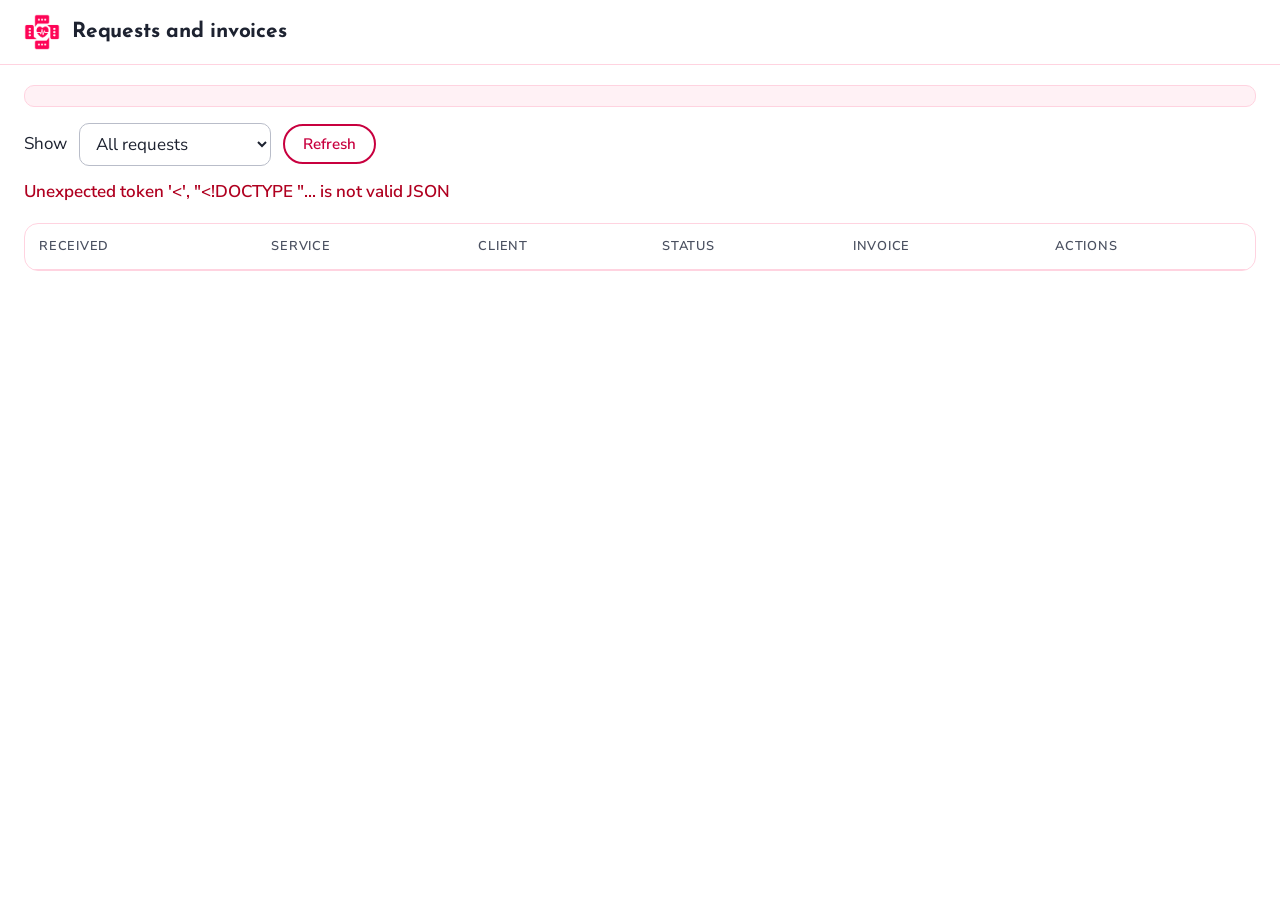
==== admin/index.html @ 35c7f987 "Add the billing backend (switched off): requests, invoices, Paystack, admin - Cloudflare Pages Funct" ====
<!doctype html>
<html lang="en">
<head>
  <meta charset="utf-8">
  <meta name="viewport" content="width=device-width, initial-scale=1">
  <meta name="robots" content="noindex, nofollow">
  <title>Requests and invoices | MEDs staff</title>
  <link rel="icon" type="image/png" href="../assets/logo-icon.png">
  <link rel="stylesheet" href="../styles.css?v=5">
  <link rel="stylesheet" href="admin.css?v=5">
  <script>
    try { var t = localStorage.getItem('theme'); if (t === 'light' || t === 'dark') document.documentElement.setAttribute('data-theme', t); } catch (e) {}
  </script>
</head>
<body class="admin-body">
  <header class="adm-bar">
    <div class="adm-title"><img src="../assets/logo-icon.png" alt="" width="36" height="36"><h1>Requests and invoices</h1></div>
    <p class="adm-who" id="who"></p>
  </header>
  <main id="main" class="adm-main">
    <p class="adm-flags" id="flags" role="status"></p>
    <div class="adm-tools">
      <label for="filter">Show</label>
      <select id="filter">
        <option value="">All requests</option>
        <option value="open">Needs action</option>
        <option value="received">Received</option>
        <option value="awaiting_quote">Awaiting quote</option>
        <option value="invoiced">Invoiced</option>
        <option value="paid">Paid</option>
        <option value="scheduled">Scheduled</option>
        <option value="closed">Closed</option>
      </select>
      <button class="btn btn-ghost btn-small" type="button" id="refresh">Refresh</button>
    </div>
    <p class="adm-msg" id="msg" role="status"></p>
    <div class="adm-wrap">
      <table class="adm-table">
        <caption class="sr">Care requests, newest first</caption>
        <thead><tr><th scope="col">Received</th><th scope="col">Service</th><th scope="col">Client</th><th scope="col">Status</th><th scope="col">Invoice</th><th scope="col">Actions</th></tr></thead>
        <tbody id="rows"></tbody>
      </table>
    </div>
  </main>

  <dialog id="dlg" aria-labelledby="dlg-title">
    <form method="dialog" id="inv-form">
      <h2 id="dlg-title">Create invoice</h2>
      <p id="dlg-for" class="adm-small"></p>
      <div id="dlg-lines"></div>
      <button type="button" class="btn btn-ghost btn-small" id="add-line">Add a line</button>
      <label for="dlg-note">Note on the invoice (optional)</label>
      <input id="dlg-note" type="text" maxlength="500">
      <p class="adm-total">Total <strong id="dlg-total">GH₵0.00</strong></p>
      <p class="inv-error" id="dlg-err" role="alert" hidden></p>
      <div class="adm-dlg-actions">
        <button type="button" class="btn btn-ghost" id="dlg-cancel">Cancel</button>
        <button type="submit" class="btn" id="dlg-ok">Issue invoice</button>
      </div>
    </form>
  </dialog>
  <script src="admin.js?v=5"></script>
</body>
</html>
---- styles.css ----
/* Fonts are self-hosted (Josefin Sans and Nunito Sans, both SIL Open Font License) */
@font-face { font-family: 'Josefin Sans'; font-style: normal; font-weight: 400 700; font-display: swap; src: url('assets/fonts/josefin-sans-latin-ext.woff2') format('woff2'); unicode-range: U+0100-02BA, U+02BD-02C5, U+02C7-02CC, U+02CE-02D7, U+02DD-02FF, U+0304, U+0308, U+0329, U+1D00-1DBF, U+1E00-1E9F, U+1EF2-1EFF, U+2020, U+20A0-20AB, U+20AD-20C4, U+2113, U+2C60-2C7F, U+A720-A7FF; }
@font-face { font-family: 'Josefin Sans'; font-style: normal; font-weight: 400 700; font-display: swap; src: url('assets/fonts/josefin-sans-latin.woff2') format('woff2'); unicode-range: U+0000-00FF, U+0131, U+0152-0153, U+02BB-02BC, U+02C6, U+02DA, U+02DC, U+0304, U+0308, U+0329, U+2000-206F, U+20AC, U+2122, U+2191, U+2193, U+2212, U+2215, U+FEFF, U+FFFD; }
@font-face { font-family: 'Nunito Sans'; font-style: normal; font-weight: 400 600; font-display: swap; src: url('assets/fonts/nunito-sans-latin-ext.woff2') format('woff2'); unicode-range: U+0100-02BA, U+02BD-02C5, U+02C7-02CC, U+02CE-02D7, U+02DD-02FF, U+0304, U+0308, U+0329, U+1D00-1DBF, U+1E00-1E9F, U+1EF2-1EFF, U+2020, U+20A0-20AB, U+20AD-20C4, U+2113, U+2C60-2C7F, U+A720-A7FF; }
@font-face { font-family: 'Nunito Sans'; font-style: normal; font-weight: 400 600; font-display: swap; src: url('assets/fonts/nunito-sans-latin.woff2') format('woff2'); unicode-range: U+0000-00FF, U+0131, U+0152-0153, U+02BB-02BC, U+02C6, U+02DA, U+02DC, U+0304, U+0308, U+0329, U+2000-206F, U+20AC, U+2122, U+2191, U+2193, U+2212, U+2215, U+FEFF, U+FFFD; }

:root {
  color-scheme: light;
  --pink: #fe0054;          /* brand pink, taken from the logo */
  --btn: #c8003f;           /* button fill, white text passes AA */
  --btn-hover: #a60034;
  --accent: #c8003f;        /* pink used for text and icons */
  --pink-tint: #fff1f5;
  --pink-line: #ffd3e0;
  --ink: #1d2230;
  --ink-soft: #4a5060;
  --bg: #ffffff;
  --surface: #ffffff;
  --field-bg: #ffffff;
  --field-border: #b9bdc9;
  --header-bg: rgba(255,255,255,.97);
  --contact-bg: #1d2230;
  --ok: #0b6b3a;
  --err: #b00020;
  --footer-bg: #12151f;
  --radius: 14px;
  --font-head: "Josefin Sans", "Century Gothic", system-ui, sans-serif;
  --font-body: "Nunito Sans", system-ui, -apple-system, "Segoe UI", sans-serif;
}

/* Night mode: follows the device unless the visitor picks a theme with the toggle */
@media (prefers-color-scheme: dark) {
  :root:not([data-theme="light"]) {
    color-scheme: dark;
    --accent: #ff7da6;
    --pink-tint: #1c1520;
    --pink-line: #3d2b37;
    --ink: #eef0f5;
    --ink-soft: #b4bacb;
    --bg: #0f1117;
    --surface: #1a1d27;
    --field-bg: #11131a;
    --field-border: #565c70;
    --header-bg: rgba(15,17,23,.96);
    --contact-bg: #0a0c12;
    --ok: #6fdc9f;
    --err: #ff8a9b;
    --footer-bg: #05060a;
  }
  :root:not([data-theme="light"]) .ic-sun { display: block; }
  :root:not([data-theme="light"]) .ic-moon { display: none; }
}
:root[data-theme="dark"] {
  color-scheme: dark;
  --accent: #ff7da6;
  --pink-tint: #1c1520;
  --pink-line: #3d2b37;
  --ink: #eef0f5;
  --ink-soft: #b4bacb;
  --bg: #0f1117;
  --surface: #1a1d27;
  --field-bg: #11131a;
  --field-border: #565c70;
  --header-bg: rgba(15,17,23,.96);
  --contact-bg: #0a0c12;
  --ok: #6fdc9f;
  --err: #ff8a9b;
  --footer-bg: #05060a;
}
:root[data-theme="dark"] .ic-sun { display: block; }
:root[data-theme="dark"] .ic-moon { display: none; }

*, *::before, *::after { box-sizing: border-box; }
html { scroll-behavior: smooth; scroll-padding-top: 84px; }
body {
  margin: 0;
  font-family: var(--font-body);
  font-size: 1.0625rem;
  line-height: 1.65;
  color: var(--ink);
  background: var(--bg);
  -webkit-font-smoothing: antialiased;
}
img { max-width: 100%; height: auto; display: block; }
a { color: var(--accent); }
h1, h2, h3 { font-family: var(--font-head); line-height: 1.15; margin: 0; letter-spacing: -0.01em; }
h1 { font-size: clamp(2.4rem, 6vw, 4rem); font-weight: 700; }
h2 { font-size: clamp(1.8rem, 3.6vw, 2.6rem); font-weight: 700; }
h3 { font-size: 1.25rem; font-weight: 600; }
p { margin: 0 0 1em; }

.wrap { width: min(1120px, 100% - 32px); margin-inline: auto; }
.sr { position: absolute; width: 1px; height: 1px; overflow: hidden; clip: rect(0 0 0 0); white-space: nowrap; }
.skip { position: absolute; left: -999px; top: 8px; background: var(--ink); color: var(--bg); padding: 8px 14px; border-radius: 8px; z-index: 100; }
.skip:focus { left: 8px; }

:focus-visible { outline: 3px solid var(--ink); outline-offset: 3px; border-radius: 4px; }

/* Header */
.site-header { position: sticky; top: 0; z-index: 50; background: var(--header-bg); border-bottom: 1px solid var(--pink-line); }
.bar { display: flex; align-items: center; justify-content: space-between; gap: 16px; min-height: 68px; }
.brand { display: flex; align-items: center; gap: 12px; text-decoration: none; color: var(--ink); min-width: 0; }
.brand img { flex: none; }
.brand-text { display: flex; flex-direction: column; line-height: 1.1; min-width: 0; }
.brand-name { font-family: var(--font-head); font-weight: 700; font-size: 1.05rem; color: var(--accent); letter-spacing: .01em; }
.brand-tag { font-family: var(--font-head); font-size: .78rem; color: var(--ink-soft); }

.nav { display: flex; align-items: center; gap: 26px; }
.nav a:not(.btn) { color: var(--ink); text-decoration: none; font-weight: 600; font-size: .98rem; padding: 6px 0; border-bottom: 2px solid transparent; }
.nav a:not(.btn):hover { border-color: var(--pink); }
.nav-toggle { display: none; background: none; border: 1px solid var(--pink-line); border-radius: 10px; width: 44px; height: 44px; align-items: center; justify-content: center; color: var(--ink); cursor: pointer; }

/* Buttons */
.btn { display: inline-flex; align-items: center; justify-content: center; min-height: 48px; padding: 0 26px; border-radius: 999px; background: var(--btn); color: #fff; font: 600 1rem var(--font-body); text-decoration: none; border: 2px solid var(--btn); cursor: pointer; transition: background-color .15s, color .15s; }
.btn:hover { background: var(--btn-hover); border-color: var(--btn-hover); }
.btn-small { min-height: 40px; padding: 0 18px; font-size: .95rem; }
.btn-ghost { background: transparent; color: var(--accent); border-color: var(--accent); }
.btn-ghost:hover { background: var(--pink-tint); color: var(--accent); }

/* Hero */
.hero { background: var(--pink-tint); border-bottom: 1px solid var(--pink-line); }
.hero-grid { display: grid; grid-template-columns: 1.05fr .95fr; gap: 48px; align-items: center; padding: 88px 0 96px; }
.eyebrow { font-family: var(--font-head); font-weight: 600; letter-spacing: .08em; text-transform: uppercase; font-size: .85rem; color: var(--accent); margin-bottom: 14px; }
.lead { font-size: 1.2rem; color: var(--ink-soft); max-width: 36em; margin: 22px 0 32px; }
.cta-row { display: flex; flex-wrap: wrap; gap: 14px; }

/* Sections */
.section { padding: 88px 0; }
.tint { background: var(--pink-tint); border-block: 1px solid var(--pink-line); }
.two-col { display: grid; grid-template-columns: 1fr 1.1fr; gap: 56px; align-items: start; }
.prose p { color: var(--ink-soft); font-size: 1.1rem; }
.prose p:last-child { margin-bottom: 0; }
.section-head { max-width: 40rem; margin-bottom: 44px; }
.sub { color: var(--ink-soft); margin: 16px 0 0; font-size: 1.1rem; }

.statement { max-width: 52rem; }
blockquote { margin: 0; font-family: var(--font-head); font-weight: 600; font-size: clamp(1.4rem, 2.8vw, 2rem); line-height: 1.35; padding-left: 22px; border-left: 4px solid var(--pink); }

.badge { display: inline-block; margin: 20px 0 0; padding: 6px 14px; border: 1px solid var(--pink); border-radius: 999px; color: var(--accent); font-weight: 600; font-size: .9rem; background: var(--surface); }

/* Service cards */
.cards { list-style: none; margin: 0; padding: 0; display: grid; grid-template-columns: repeat(3, 1fr); gap: 20px; }
.card { background: var(--surface); border: 1px solid var(--pink-line); border-radius: var(--radius); padding: 28px 26px; }
.card p { margin: 10px 0 0; color: var(--ink-soft); font-size: 1rem; }
.ico { width: 30px; height: 30px; color: var(--accent); margin-bottom: 16px; flex: none; }

/* Steps */
.steps { list-style: none; margin: 0; padding: 0; display: grid; grid-template-columns: repeat(4, 1fr); gap: 20px; counter-reset: s; }
.steps li { border-top: 3px solid var(--pink); padding-top: 18px; }
.steps p { margin: 8px 0 0; color: var(--ink-soft); font-size: 1rem; }
.num { display: block; font-family: var(--font-head); font-weight: 700; font-size: .95rem; color: var(--accent); margin-bottom: 6px; }

/* Contact */
.contact { background: var(--contact-bg); color: #fff; }
.on-dark { color: #ff9fbd; }
.sub.on-dark { color: #d6d9e2; }
.contact-list { list-style: none; margin: 32px 0 0; padding: 0; display: grid; gap: 18px; }
.contact-list li { display: flex; align-items: center; gap: 14px; }
.contact-list .ico { color: #ff9fbd; margin: 0; }
.contact-list a { color: #fff; text-underline-offset: 3px; }

.form { background: var(--surface); color: var(--ink); border-radius: var(--radius); padding: 30px 28px; display: grid; gap: 6px; }
.form h3 { margin-bottom: 10px; }
.form label { font-weight: 600; font-size: .95rem; margin-top: 8px; }
.form input, .form textarea, .form select { font: inherit; width: 100%; padding: 12px 14px; border: 1.5px solid var(--field-border); border-radius: 10px; background: var(--field-bg); color: var(--ink); }
.form input:focus, .form textarea:focus, .form select:focus { outline: 3px solid var(--ink); outline-offset: 1px; border-color: var(--ink); }
.form .btn { margin-top: 16px; width: 100%; }
.hint { font-size: .88rem; color: var(--ink-soft); margin: 8px 0 0; }

/* Footer */
.site-footer { background: var(--footer-bg); color: #c5c9d6; padding: 32px 0; font-size: .95rem; }
.foot { display: flex; flex-wrap: wrap; align-items: center; justify-content: space-between; gap: 16px; }
.foot p { margin: 0; }
.foot-brand { display: flex; align-items: center; gap: 12px; }
.foot-brand div { display: flex; flex-direction: column; line-height: 1.25; }
.foot-brand strong { color: #fff; font-family: var(--font-head); }

/* Tablet / phone */
@media (max-width: 900px) {
  .hero-grid, .two-col { grid-template-columns: 1fr; gap: 32px; }
  .hero-grid { padding: 56px 0 64px; }
  .section { padding: 64px 0; }
  .cards { grid-template-columns: repeat(2, 1fr); }
  .steps { grid-template-columns: repeat(2, 1fr); }
}
@media (max-width: 760px) {
  .nav-toggle { display: inline-flex; }
  .nav { display: none; position: absolute; top: 100%; left: 0; right: 0; flex-direction: column; align-items: stretch; gap: 0; background: var(--bg); border-bottom: 1px solid var(--pink-line); padding: 8px 16px 18px; }
  .nav.open { display: flex; }
  .nav a:not(.btn) { padding: 14px 0; border-bottom: 1px solid var(--pink-tint); }
  .nav .btn { margin-top: 14px; }
}
@media (max-width: 560px) {
  .cards, .steps { grid-template-columns: 1fr; }
  .brand-tag { display: none; }
  .brand-name { font-size: 1rem; }
  .cta-row .btn { width: 100%; }
  .form { padding: 24px 18px; }
}

@media (prefers-reduced-motion: reduce) {
  html { scroll-behavior: auto; }
  * { transition: none !important; }
}

/* Photos (African patients and professionals). Missing files show a labelled slot. */
.photo { margin: 0; border-radius: var(--radius); overflow: hidden; background: var(--pink-tint); border: 1px solid var(--pink-line); position: relative; }
.photo img { width: 100%; height: 100%; object-fit: cover; aspect-ratio: 9 / 8; }
.photo-hero img { aspect-ratio: 4 / 3; object-position: 62% 40%; }
.photo-wide { margin-top: 48px; }
.photo-wide img { aspect-ratio: 7 / 3; }
.ph-note { display: none; }
.photo.missing { display: flex; align-items: center; justify-content: center; aspect-ratio: 9 / 8; border: 2px dashed var(--pink); }
.photo-wide.missing { aspect-ratio: 7 / 3; }
.photo.missing img { display: none; }
.photo.missing .ph-note { display: block; padding: 24px; text-align: center; color: var(--ink-soft); font-size: .95rem; background: url("assets/logo-icon.png") center 18% / 72px no-repeat; padding-top: 110px; }
.photo.missing code { font-size: .85rem; color: var(--accent); word-break: break-all; }

/* Layout helpers */
.split { display: grid; grid-template-columns: 1fr 1.25fr; gap: 40px; align-items: center; }
.split-rev { grid-template-columns: 1.1fr 1fr; }
.split .prose { margin-top: 20px; }
.cards-2 { grid-template-columns: repeat(2, 1fr); }
.cta-center { justify-content: center; margin-top: 40px; }
.two-up { display: grid; grid-template-columns: 1fr 1fr; gap: 48px; margin-top: 56px; }
.two-up blockquote { font-size: clamp(1.15rem, 2vw, 1.4rem); }
.note { font-size: .95rem; color: var(--ink-soft); border-left: 3px solid var(--pink); padding-left: 14px; margin-top: 24px; }

/* Request portal */
.portal .form { border: 1px solid var(--pink-line); box-shadow: 0 1px 0 var(--pink-line); }

/* Doctor referral strip */
.referral { display: flex; flex-wrap: wrap; align-items: center; justify-content: space-between; gap: 20px; margin-top: 56px; padding: 28px; border: 1px solid var(--pink-line); border-radius: var(--radius); background: var(--pink-tint); }
.referral p { margin: 6px 0 0; color: var(--ink-soft); max-width: 40rem; }

@media (max-width: 900px) {
  .split, .split-rev, .two-up { grid-template-columns: 1fr; gap: 32px; }
  .photo.missing, .photo img { aspect-ratio: 4 / 3; }
  .photo-wide img, .photo-wide.missing { aspect-ratio: 16 / 9; }
}
@media (max-width: 560px) {
  .cards-2 { grid-template-columns: 1fr; }
  .referral { padding: 22px 18px; }
  .referral .btn { width: 100%; }
}

/* WhatsApp */
:root { --wa: #0f7d45; --wa-dark: #0b5f35; }
.wa-ico { width: 24px; height: 24px; flex: none; }
.btn-wa { background: var(--wa); border-color: var(--wa); gap: 10px; margin-top: 12px; width: 100%; }
.btn-wa:hover { background: var(--wa-dark); border-color: var(--wa-dark); }
.wa-fab { position: fixed; right: 16px; bottom: 16px; z-index: 60; display: inline-flex; align-items: center; gap: 10px; min-height: 56px; padding: 0 22px 0 18px; border-radius: 999px; background: var(--wa); color: #fff; text-decoration: none; font-weight: 600; box-shadow: 0 4px 14px rgba(0,0,0,.25); transition: background-color .15s; }
.wa-fab:hover { background: var(--wa-dark); }
.wa-fab:focus-visible { outline: 3px solid var(--ink); outline-offset: 3px; }
.wa-fab .wa-ico { width: 28px; height: 28px; }
.site-footer { padding-bottom: 88px; }
.contact-list svg.ico { width: 30px; height: 30px; }
@media (max-width: 560px) {
  .wa-fab { width: 56px; padding: 0; justify-content: center; }
  .wa-label { position: absolute; width: 1px; height: 1px; overflow: hidden; clip: rect(0 0 0 0); white-space: nowrap; }
}

/* Theme toggle */
.bar-right { display: flex; align-items: center; gap: 14px; }
.theme-toggle { display: inline-flex; align-items: center; justify-content: center; width: 44px; height: 44px; border: 1px solid var(--pink-line); border-radius: 10px; background: none; color: var(--ink); cursor: pointer; }
.theme-toggle:hover { background: var(--pink-tint); }
.theme-toggle svg { width: 22px; height: 22px; }
.ic-sun { display: none; }
.ic-moon { display: block; }
@media (max-width: 760px) { .bar-right { gap: 8px; } }

/* Photo cards (patient services) */
.card-photo { padding: 0; overflow: hidden; }
/* The source images carry a text label along the bottom; a 2:1 crop from the top hides it. */
.card-photo img { width: 100%; height: auto; aspect-ratio: 2 / 1; object-fit: cover; object-position: top; }
.card-photo .card-body { padding: 20px 26px 26px; }
.card-photo .card-body p { margin: 10px 0 0; }
.cards-follow { margin-top: 20px; }

/* Live site: a photo that has not been added yet is hidden, not shown as a placeholder. */
.photo.missing { display: none; }
.split-rev:has(.photo.missing) { grid-template-columns: minmax(0, 52rem); }
.photo-wide.missing { margin: 0; }

/* Form sending states */
.hp { position: absolute; left: -9999px; width: 1px; height: 1px; opacity: 0; }
.form-status { margin: 12px 0 0; font-weight: 600; }
.form-status:empty { display: none; }
.form-status.ok { color: var(--ok); }
.form-status.err { color: var(--err); }
.form-status a { color: inherit; }
.btn[disabled] { opacity: .7; cursor: wait; }

/* Service dropdown */
.form select { appearance: auto; min-height: 48px; cursor: pointer; }

/* ---------- Motion ----------
   Only transform and opacity animate. All of it is off for visitors who ask for reduced motion. */
:root { --ease: cubic-bezier(.2, .7, .2, 1); }

.site-header { transition: box-shadow .25s; }
.site-header.scrolled { box-shadow: 0 6px 18px -12px rgba(0, 0, 0, .45); }

@media (prefers-reduced-motion: no-preference) {
  @keyframes rise { from { opacity: 0; transform: translateY(18px); } to { opacity: 1; transform: none; } }
  @keyframes pop { from { opacity: 0; transform: translateY(12px) scale(.97); } to { opacity: 1; transform: none; } }
  @keyframes ring { 0% { transform: scale(1); opacity: .55; } 70%, 100% { transform: scale(1.4); opacity: 0; } }
  @keyframes spin { to { transform: rotate(360deg); } }

  /* Hero entrance on page load */
  .hero-grid > div > * { animation: rise .7s var(--ease) both; }
  .hero-grid > div > :nth-child(2) { animation-delay: .08s; }
  .hero-grid > div > :nth-child(3) { animation-delay: .16s; }
  .hero-grid > div > :nth-child(4) { animation-delay: .24s; }
  .photo-hero { animation: pop .9s var(--ease) .15s both; }

  /* Reveal on scroll (script.js adds .reveal, then .in when visible, then removes both) */
  .js .reveal { opacity: 0; transform: translateY(22px); }
  .js .reveal.in { opacity: 1; transform: none; transition: opacity .6s var(--ease) var(--d, 0s), transform .6s var(--ease) var(--d, 0s); }

  /* Buttons */
  .btn { transition: background-color .15s, border-color .15s, color .15s, transform .2s var(--ease), box-shadow .2s var(--ease); }
  .btn:hover:not([disabled]) { transform: translateY(-2px); box-shadow: 0 8px 16px -8px rgba(200, 0, 63, .6); }
  .btn:active:not([disabled]) { transform: translateY(0); box-shadow: none; }
  .btn-wa:hover:not([disabled]) { box-shadow: 0 8px 16px -8px rgba(11, 95, 53, .7); }

  /* Cards */
  .card { transition: transform .25s var(--ease), box-shadow .25s var(--ease), border-color .25s; }
  .card:hover { transform: translateY(-4px); box-shadow: 0 14px 28px -14px rgba(0, 0, 0, .35); border-color: var(--pink); }
  .card-photo img { transition: transform .7s var(--ease); }
  .card-photo:hover img { transform: scale(1.05); }
  .ico { transition: transform .3s var(--ease); }
  .card:hover .ico { transform: scale(1.12) rotate(-4deg); }

  /* Photos */
  .photo img { transition: transform .8s var(--ease); }
  .photo:hover img { transform: scale(1.03); }

  /* Nav underline slides in (desktop) */
  @media (min-width: 761px) {
    .nav a:not(.btn) { background: linear-gradient(var(--pink), var(--pink)) 0 100% / 0 2px no-repeat; transition: background-size .25s var(--ease); }
    .nav a:not(.btn):hover { background-size: 100% 2px; border-color: transparent; }
  }

  /* Form */
  .form input, .form textarea, .form select { transition: border-color .15s, box-shadow .15s; }
  .form-status:not(:empty) { animation: rise .35s var(--ease); }

  /* Theme toggle */
  .theme-toggle svg { transition: transform .3s var(--ease); }
  .theme-toggle:hover svg { transform: rotate(18deg); }
  .theme-toggle.spin svg { animation: spin .5s var(--ease); }

  /* WhatsApp button: a soft ring, three times, then it settles */
  .wa-fab::after { content: ""; position: absolute; inset: 0; border-radius: inherit; border: 2px solid var(--wa); pointer-events: none; animation: ring 2.4s ease-out 2s 3 both; }
  .wa-fab { transition: background-color .15s, transform .2s var(--ease); }
  .wa-fab:hover { transform: translateY(-2px); }
  .wa-fab:hover::after { animation: none; }

  /* Day/night switch fades colours instead of snapping */
  .theme-anim, .theme-anim *, .theme-anim *::before, .theme-anim *::after { transition: background-color .35s ease, color .35s ease, border-color .35s ease !important; }
}

/* ---------- Form additions ---------- */
.row-2 { display: grid; grid-template-columns: 1fr 1fr; gap: 12px; }
.row-2 > div { display: grid; gap: 6px; align-content: start; min-width: 0; }
.opt { font-weight: 400; color: var(--ink-soft); }
.form .consent { display: flex; align-items: flex-start; gap: 12px; margin-top: 14px; font-weight: 400; font-size: .92rem; line-height: 1.5; cursor: pointer; }
.form .consent input { width: 22px; height: 22px; padding: 0; margin: 2px 0 0; flex: none; accent-color: var(--btn); cursor: pointer; }
.consent a { color: var(--accent); }
@media (max-width: 560px) { .row-2 { grid-template-columns: 1fr; } }

/* ---------- FAQ ---------- */
.faq { display: grid; gap: 12px; max-width: 52rem; }
.faq details { background: var(--surface); border: 1px solid var(--pink-line); border-radius: var(--radius); }
.faq summary { display: flex; align-items: center; justify-content: space-between; gap: 16px; min-height: 56px; padding: 12px 22px; cursor: pointer; list-style: none; font-family: var(--font-head); font-weight: 600; font-size: 1.1rem; }
.faq summary::-webkit-details-marker { display: none; }
.faq summary::after { content: "+"; flex: none; font-size: 1.6rem; line-height: 1; color: var(--accent); }
.faq details[open] summary::after { content: "\2013"; }
.faq summary:hover { color: var(--accent); }
.faq-body { padding: 0 22px 18px; }
.faq-body p { margin: 0; color: var(--ink-soft); }

/* ---------- Footer ---------- */
.foot-grid { display: grid; grid-template-columns: 1.3fr 1fr 1.4fr 1.2fr; gap: 32px; padding-bottom: 28px; }
.foot-col h2 { font-family: var(--font-head); font-size: .85rem; font-weight: 600; letter-spacing: .08em; text-transform: uppercase; color: #ff9fbd; margin: 0 0 8px; }
.foot-col ul { list-style: none; margin: 0; padding: 0; }
.site-footer a { color: #e6e8f0; text-underline-offset: 3px; }
.site-footer a:hover { color: #fff; }
.foot-col a { display: inline-flex; align-items: center; min-height: 44px; }
.foot-base { border-top: 1px solid rgba(255, 255, 255, .12); padding-top: 20px; }
.foot-base p { margin: 0; }
@media (max-width: 900px) { .foot-grid { grid-template-columns: 1fr 1fr; } }
@media (max-width: 560px) { .foot-grid { grid-template-columns: 1fr; gap: 12px; } }

/* ---------- Tap targets ---------- */
.brand { min-height: 44px; }
.contact-list a { display: inline-block; padding-block: 10px; }
.contact-list .ico { flex: none; }

/* ---------- Legal pages ---------- */
.legal { padding: 64px 0 80px; }
.legal .wrap { max-width: 46rem; }
.legal h1 { font-size: clamp(2rem, 4.5vw, 2.8rem); }
.legal h2 { font-size: 1.35rem; margin: 36px 0 10px; }
.legal p, .legal li { color: var(--ink-soft); font-size: 1.05rem; }
.legal ul { padding-left: 1.2em; }
.legal li { margin-bottom: 8px; }
.legal .updated { color: var(--ink-soft); font-size: .95rem; margin: 10px 0 28px; }
.legal a { color: var(--accent); }

/* ---------- Generated photos ---------- */
.photo-43 img { aspect-ratio: 4 / 3; }
.photo-caption { position: absolute; left: 12px; bottom: 12px; padding: 3px 10px; border-radius: 999px; background: rgba(20, 24, 34, .72); color: #fff; font-size: .8rem; line-height: 1.5; }
.split-head { margin-bottom: 44px; }
.split .section-head { margin-bottom: 0; }
.cards-follow .card-icon { display: flex; flex-direction: column; justify-content: center; }

/* Footer credit */
.foot-base { display: flex; flex-wrap: wrap; justify-content: space-between; align-items: center; gap: 4px 24px; }
.foot-base a { display: inline-block; padding-block: 10px; }

/* ---------- Products ---------- */
.product-grid { display: grid; grid-template-columns: 1fr 1.5fr; gap: 20px; align-items: start; }
.product-card h3 { margin-bottom: 14px; }
.product-card h4 { font-family: var(--font-head); font-size: .85rem; font-weight: 600; letter-spacing: .08em; text-transform: uppercase; color: var(--accent); margin: 22px 0 8px; }
.product-list { list-style: none; margin: 0; padding: 0; }
.product-list li { position: relative; padding: 6px 0 6px 20px; color: var(--ink-soft); break-inside: avoid; }
.product-list li::before { content: ""; position: absolute; left: 0; top: 1.05em; width: 8px; height: 8px; border-radius: 50%; background: var(--pink); }
.product-list.cols-2 { columns: 2; column-gap: 28px; }
.product-note { margin: 28px 0 0; color: var(--ink-soft); font-size: .95rem; text-align: center; }
@media (max-width: 900px) { .product-grid { grid-template-columns: 1fr; } }
@media (max-width: 560px) { .product-list.cols-2 { columns: 1; } }

/* ---------- Fees ---------- */
.hero-services { margin: 22px 0 0; color: var(--ink-soft); font-size: .95rem; }
.table-wrap { max-width: 52rem; margin-inline: auto; background: var(--surface); border: 1px solid var(--pink-line); border-radius: var(--radius); overflow: hidden; }
.fee-table { width: 100%; border-collapse: collapse; }
.fee-table th, .fee-table td { text-align: left; padding: 14px 22px; vertical-align: top; }
.fee-table thead th { font-family: var(--font-head); font-size: .85rem; font-weight: 600; letter-spacing: .08em; text-transform: uppercase; color: var(--accent); border-bottom: 1px solid var(--pink-line); }
.fee-table tbody th { font-weight: 600; width: 55%; }
.fee-table td { color: var(--ink-soft); }
.fee-table tbody tr + tr > * { border-top: 1px solid var(--pink-line); }
.form input[type="date"] { min-height: 48px; }
@media (max-width: 560px) { .fee-table th, .fee-table td { padding: 12px 16px; } .fee-table tbody th { width: 48%; } }

/* Make the hidden attribute win over element display styles (for example buttons). */
[hidden] { display: none !important; }
---- admin/admin.css ----
.admin-body { background: var(--bg); }
.adm-bar { display: flex; flex-wrap: wrap; align-items: center; justify-content: space-between; gap: 12px; padding: 14px 24px; border-bottom: 1px solid var(--pink-line); background: var(--surface); }
.adm-title { display: flex; align-items: center; gap: 12px; }
.adm-title h1 { font-size: 1.3rem; }
.adm-who { margin: 0; color: var(--ink-soft); font-size: .9rem; }
.adm-main { padding: 20px 24px 64px; }
.adm-flags { padding: 10px 14px; border-radius: 10px; background: var(--pink-tint); border: 1px solid var(--pink-line); font-weight: 600; margin: 0 0 16px; }
.adm-tools { display: flex; align-items: center; gap: 12px; margin-bottom: 12px; }
.adm-tools select { width: auto; min-width: 12rem; padding: 8px 12px; border: 1.5px solid var(--field-border); border-radius: 10px; background: var(--field-bg); color: var(--ink); font: inherit; }
.adm-msg { min-height: 1.5em; color: var(--ink-soft); }
.adm-msg.err { color: var(--err); font-weight: 600; }
.adm-wrap { overflow-x: auto; background: var(--surface); border: 1px solid var(--pink-line); border-radius: var(--radius); }
.adm-table { width: 100%; border-collapse: collapse; min-width: 880px; }
.adm-table th, .adm-table td { text-align: left; vertical-align: top; padding: 12px 14px; border-bottom: 1px solid var(--pink-line); font-size: .95rem; }
.adm-table thead th { font-size: .8rem; letter-spacing: .06em; text-transform: uppercase; color: var(--ink-soft); }
.adm-table tr.urgent td:first-child { box-shadow: inset 4px 0 0 var(--err); }
.adm-small { color: var(--ink-soft); font-size: .88rem; margin: 2px 0 0; }
.adm-table .tag { display: inline-block; padding: 2px 10px; border-radius: 999px; border: 1px solid var(--accent); color: var(--accent); font-size: .82rem; font-weight: 600; }
.adm-table .tag.paid { border-color: var(--ok); color: var(--ok); }
.adm-table select { padding: 6px 8px; border: 1.5px solid var(--field-border); border-radius: 8px; background: var(--field-bg); color: var(--ink); font: inherit; }
.adm-actions { display: flex; flex-wrap: wrap; gap: 6px; }
.adm-actions button, .adm-actions a { min-height: 36px; padding: 0 12px; border: 1.5px solid var(--accent); border-radius: 999px; background: none; color: var(--accent); font: 600 .85rem var(--font-body); cursor: pointer; text-decoration: none; display: inline-flex; align-items: center; }
.adm-actions button:hover, .adm-actions a:hover { background: var(--pink-tint); }
.adm-actions .danger { border-color: var(--err); color: var(--err); }
dialog { border: 1px solid var(--pink-line); border-radius: var(--radius); background: var(--surface); color: var(--ink); padding: 24px; width: min(34rem, calc(100% - 32px)); }
dialog::backdrop { background: rgba(0, 0, 0, .5); }
dialog h2 { font-size: 1.4rem; margin-bottom: 8px; }
dialog label { display: block; font-weight: 600; margin: 14px 0 4px; }
dialog input { width: 100%; padding: 10px 12px; border: 1.5px solid var(--field-border); border-radius: 10px; background: var(--field-bg); color: var(--ink); font: inherit; }
.line-row { display: grid; grid-template-columns: 1fr 8rem 2.5rem; gap: 8px; margin-bottom: 8px; align-items: center; }
.line-row button { min-height: 40px; border: 1.5px solid var(--field-border); border-radius: 8px; background: none; color: var(--ink); cursor: pointer; }
.adm-total { margin: 16px 0 0; font-size: 1.1rem; }
.adm-dlg-actions { display: flex; justify-content: flex-end; gap: 10px; margin-top: 18px; }
.inv-error { color: var(--err); font-weight: 600; }
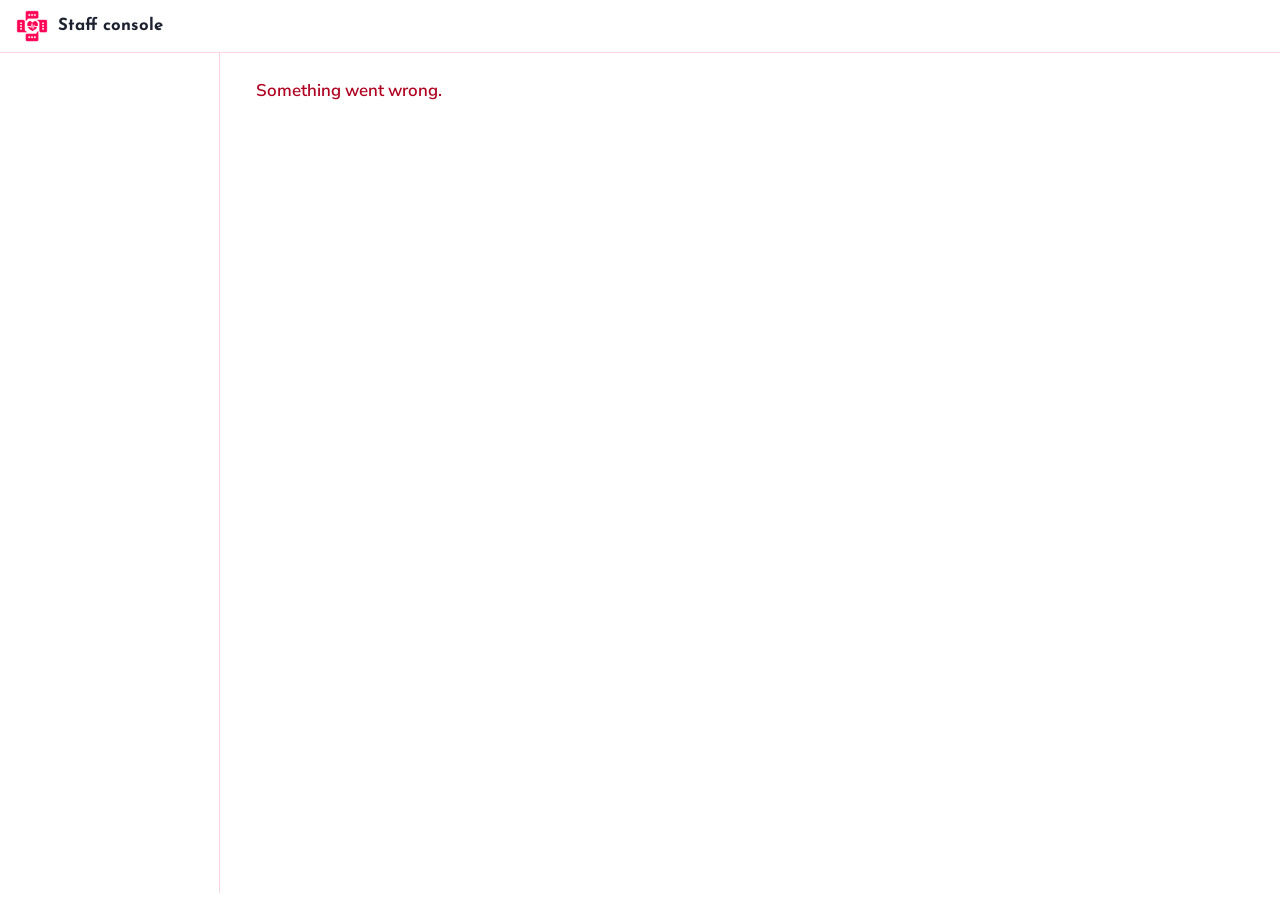
==== commit d945d8c2: "Build the staff console and align the backend with the requirements document - Staff console (admin/" ====
--- a/admin/index.html
+++ b/admin/index.html
@@ -4,61 +4,29 @@
   <meta charset="utf-8">
   <meta name="viewport" content="width=device-width, initial-scale=1">
   <meta name="robots" content="noindex, nofollow">
-  <title>Requests and invoices | MEDs staff</title>
+  <title>Staff console | MEDs Specialists Connect</title>
   <link rel="icon" type="image/png" href="../assets/logo-icon.png">
-  <link rel="stylesheet" href="../styles.css?v=5">
-  <link rel="stylesheet" href="admin.css?v=5">
+  <link rel="stylesheet" href="../styles.css?v=7">
+  <link rel="stylesheet" href="admin.css?v=7">
   <script>
     try { var t = localStorage.getItem('theme'); if (t === 'light' || t === 'dark') document.documentElement.setAttribute('data-theme', t); } catch (e) {}
   </script>
 </head>
-<body class="admin-body">
-  <header class="adm-bar">
-    <div class="adm-title"><img src="../assets/logo-icon.png" alt="" width="36" height="36"><h1>Requests and invoices</h1></div>
-    <p class="adm-who" id="who"></p>
+<body class="console">
+  <a class="skip" href="#view">Skip to content</a>
+  <header class="c-bar">
+    <button class="c-menu btn btn-ghost btn-small" type="button" id="menu-btn" aria-expanded="false" aria-controls="c-nav">Menu</button>
+    <a class="c-brand" href="#/dashboard"><img src="../assets/logo-icon.png" alt="" width="32" height="32"><span>Staff console</span></a>
+    <p class="c-who" id="who"></p>
   </header>
-  <main id="main" class="adm-main">
-    <p class="adm-flags" id="flags" role="status"></p>
-    <div class="adm-tools">
-      <label for="filter">Show</label>
-      <select id="filter">
-        <option value="">All requests</option>
-        <option value="open">Needs action</option>
-        <option value="received">Received</option>
-        <option value="awaiting_quote">Awaiting quote</option>
-        <option value="invoiced">Invoiced</option>
-        <option value="paid">Paid</option>
-        <option value="scheduled">Scheduled</option>
-        <option value="closed">Closed</option>
-      </select>
-      <button class="btn btn-ghost btn-small" type="button" id="refresh">Refresh</button>
-    </div>
-    <p class="adm-msg" id="msg" role="status"></p>
-    <div class="adm-wrap">
-      <table class="adm-table">
-        <caption class="sr">Care requests, newest first</caption>
-        <thead><tr><th scope="col">Received</th><th scope="col">Service</th><th scope="col">Client</th><th scope="col">Status</th><th scope="col">Invoice</th><th scope="col">Actions</th></tr></thead>
-        <tbody id="rows"></tbody>
-      </table>
-    </div>
-  </main>
-
-  <dialog id="dlg" aria-labelledby="dlg-title">
-    <form method="dialog" id="inv-form">
-      <h2 id="dlg-title">Create invoice</h2>
-      <p id="dlg-for" class="adm-small"></p>
-      <div id="dlg-lines"></div>
-      <button type="button" class="btn btn-ghost btn-small" id="add-line">Add a line</button>
-      <label for="dlg-note">Note on the invoice (optional)</label>
-      <input id="dlg-note" type="text" maxlength="500">
-      <p class="adm-total">Total <strong id="dlg-total">GH₵0.00</strong></p>
-      <p class="inv-error" id="dlg-err" role="alert" hidden></p>
-      <div class="adm-dlg-actions">
-        <button type="button" class="btn btn-ghost" id="dlg-cancel">Cancel</button>
-        <button type="submit" class="btn" id="dlg-ok">Issue invoice</button>
-      </div>
-    </form>
-  </dialog>
-  <script src="admin.js?v=5"></script>
+  <div class="c-body">
+    <nav class="c-nav" id="c-nav" aria-label="Console"></nav>
+    <main id="view" class="c-view" tabindex="-1"><p class="c-note" role="status">Loading…</p></main>
+  </div>
+  <div class="c-toast" id="toast" role="status" aria-live="polite"></div>
+  <script src="core.js?v=7"></script>
+  <script src="pages-work.js?v=7"></script>
+  <script src="pages-admin.js?v=7"></script>
+  <script src="start.js?v=7"></script>
 </body>
 </html>
--- a/styles.css
+++ b/styles.css
@@ -446,3 +446,6 @@
 
 /* Make the hidden attribute win over element display styles (for example buttons). */
 [hidden] { display: none !important; }
+
+/* Emergency notice shown on the request form */
+.safety { margin: 12px 0 0; padding: 12px 14px; border-radius: 10px; border: 2px solid var(--err); background: var(--pink-tint); color: var(--ink); }
--- a/admin/admin.css
+++ b/admin/admin.css
@@ -1,34 +1,91 @@
-.admin-body { background: var(--bg); }
-.adm-bar { display: flex; flex-wrap: wrap; align-items: center; justify-content: space-between; gap: 12px; padding: 14px 24px; border-bottom: 1px solid var(--pink-line); background: var(--surface); }
-.adm-title { display: flex; align-items: center; gap: 12px; }
-.adm-title h1 { font-size: 1.3rem; }
-.adm-who { margin: 0; color: var(--ink-soft); font-size: .9rem; }
-.adm-main { padding: 20px 24px 64px; }
-.adm-flags { padding: 10px 14px; border-radius: 10px; background: var(--pink-tint); border: 1px solid var(--pink-line); font-weight: 600; margin: 0 0 16px; }
-.adm-tools { display: flex; align-items: center; gap: 12px; margin-bottom: 12px; }
-.adm-tools select { width: auto; min-width: 12rem; padding: 8px 12px; border: 1.5px solid var(--field-border); border-radius: 10px; background: var(--field-bg); color: var(--ink); font: inherit; }
-.adm-msg { min-height: 1.5em; color: var(--ink-soft); }
-.adm-msg.err { color: var(--err); font-weight: 600; }
-.adm-wrap { overflow-x: auto; background: var(--surface); border: 1px solid var(--pink-line); border-radius: var(--radius); }
-.adm-table { width: 100%; border-collapse: collapse; min-width: 880px; }
-.adm-table th, .adm-table td { text-align: left; vertical-align: top; padding: 12px 14px; border-bottom: 1px solid var(--pink-line); font-size: .95rem; }
-.adm-table thead th { font-size: .8rem; letter-spacing: .06em; text-transform: uppercase; color: var(--ink-soft); }
-.adm-table tr.urgent td:first-child { box-shadow: inset 4px 0 0 var(--err); }
-.adm-small { color: var(--ink-soft); font-size: .88rem; margin: 2px 0 0; }
-.adm-table .tag { display: inline-block; padding: 2px 10px; border-radius: 999px; border: 1px solid var(--accent); color: var(--accent); font-size: .82rem; font-weight: 600; }
-.adm-table .tag.paid { border-color: var(--ok); color: var(--ok); }
-.adm-table select { padding: 6px 8px; border: 1.5px solid var(--field-border); border-radius: 8px; background: var(--field-bg); color: var(--ink); font: inherit; }
-.adm-actions { display: flex; flex-wrap: wrap; gap: 6px; }
-.adm-actions button, .adm-actions a { min-height: 36px; padding: 0 12px; border: 1.5px solid var(--accent); border-radius: 999px; background: none; color: var(--accent); font: 600 .85rem var(--font-body); cursor: pointer; text-decoration: none; display: inline-flex; align-items: center; }
-.adm-actions button:hover, .adm-actions a:hover { background: var(--pink-tint); }
-.adm-actions .danger { border-color: var(--err); color: var(--err); }
-dialog { border: 1px solid var(--pink-line); border-radius: var(--radius); background: var(--surface); color: var(--ink); padding: 24px; width: min(34rem, calc(100% - 32px)); }
-dialog::backdrop { background: rgba(0, 0, 0, .5); }
-dialog h2 { font-size: 1.4rem; margin-bottom: 8px; }
-dialog label { display: block; font-weight: 600; margin: 14px 0 4px; }
-dialog input { width: 100%; padding: 10px 12px; border: 1.5px solid var(--field-border); border-radius: 10px; background: var(--field-bg); color: var(--ink); font: inherit; }
-.line-row { display: grid; grid-template-columns: 1fr 8rem 2.5rem; gap: 8px; margin-bottom: 8px; align-items: center; }
-.line-row button { min-height: 40px; border: 1.5px solid var(--field-border); border-radius: 8px; background: none; color: var(--ink); cursor: pointer; }
-.adm-total { margin: 16px 0 0; font-size: 1.1rem; }
-.adm-dlg-actions { display: flex; justify-content: flex-end; gap: 10px; margin-top: 18px; }
-.inv-error { color: var(--err); font-weight: 600; }
+/* Staff console. Uses the same colours and fonts as the public site, in day and night mode. */
+body.console { background: var(--bg); }
+.c-bar { display: flex; align-items: center; gap: 12px; padding: 10px 16px; border-bottom: 1px solid var(--pink-line); background: var(--surface); position: sticky; top: 0; z-index: 20; }
+.c-brand { display: flex; align-items: center; gap: 10px; color: var(--ink); text-decoration: none; font: 700 1.05rem var(--font-head); }
+.c-who { margin: 0 0 0 auto; color: var(--ink-soft); font-size: .88rem; text-align: right; }
+.c-menu { display: none; }
+.c-body { display: grid; grid-template-columns: 220px minmax(0, 1fr); min-height: calc(100vh - 60px); }
+.c-nav { display: flex; flex-direction: column; gap: 2px; padding: 16px 10px; border-right: 1px solid var(--pink-line); background: var(--surface); }
+.c-nav a { padding: 10px 14px; border-radius: 10px; color: var(--ink); text-decoration: none; font-weight: 600; }
+.c-nav a:hover { background: var(--pink-tint); }
+.c-nav a[aria-current="page"] { background: var(--pink-tint); color: var(--accent); box-shadow: inset 3px 0 0 var(--pink); }
+.c-view { padding: 24px clamp(16px, 3vw, 36px) 80px; max-width: 1200px; outline: none; }
+.c-view h1 { font-size: 1.7rem; margin: 0 0 14px; }
+.c-sec { margin: 26px 0; }
+.c-sec h2 { font-size: 1.15rem; margin: 0 0 10px; }
+.c-note { color: var(--ink-soft); }
+.c-error { color: var(--err); font-weight: 600; }
+.c-alert { padding: 12px 14px; border-radius: 10px; background: var(--pink-tint); border: 1.5px solid var(--err); color: var(--ink); font-weight: 600; }
+.c-late { color: var(--err); font-weight: 600; }
+.c-sub { color: var(--ink-soft); font-size: .88rem; }
+.c-hint { margin: 4px 0 0; color: var(--ink-soft); font-size: .88rem; }
+
+.c-tiles { display: grid; grid-template-columns: repeat(auto-fill, minmax(150px, 1fr)); gap: 12px; }
+.c-tile { padding: 14px 16px; background: var(--surface); border: 1px solid var(--pink-line); border-radius: var(--radius); }
+.c-tile.warn { border-color: var(--err); }
+.c-tile.good { border-color: var(--ok); }
+.c-tile-n { font: 700 1.5rem var(--font-head); }
+.c-tile-l { color: var(--ink-soft); font-size: .88rem; }
+
+.c-tablewrap { overflow-x: auto; background: var(--surface); border: 1px solid var(--pink-line); border-radius: var(--radius); }
+.c-table { width: 100%; border-collapse: collapse; min-width: 640px; }
+.c-table th, .c-table td { text-align: left; vertical-align: top; padding: 11px 14px; border-bottom: 1px solid var(--pink-line); font-size: .94rem; }
+.c-table thead th { font-size: .78rem; letter-spacing: .06em; text-transform: uppercase; color: var(--ink-soft); }
+.c-table tbody tr:last-child td { border-bottom: 0; }
+.c-table tr.urgent td:first-child { box-shadow: inset 4px 0 0 var(--err); }
+.c-table a, .c-view a { color: var(--accent); }
+
+.c-tag { display: inline-block; padding: 2px 10px; border-radius: 999px; font-size: .8rem; font-weight: 700; background: var(--pink-tint); color: var(--ink); border: 1px solid var(--pink-line); margin-right: 4px; }
+.c-tag.good { border-color: var(--ok); color: var(--ok); background: transparent; }
+.c-tag.warn { border-color: var(--err); color: var(--err); background: transparent; }
+
+.c-filters { display: flex; flex-wrap: wrap; gap: 12px; align-items: end; margin-bottom: 14px; }
+.c-field { display: flex; flex-direction: column; gap: 4px; margin: 0 0 12px; min-width: 0; }
+.c-filters .c-field { margin: 0; }
+.c-field label { font-weight: 600; font-size: .92rem; }
+.c-field input, .c-field select, .c-field textarea, .c-lines input { width: 100%; padding: 9px 12px; border: 1.5px solid var(--field-border); border-radius: 10px; background: var(--field-bg); color: var(--ink); font: inherit; }
+.c-field input:focus-visible, .c-field select:focus-visible, .c-field textarea:focus-visible, .c-nav a:focus-visible, .c-view a:focus-visible { outline: 3px solid var(--accent); outline-offset: 2px; }
+.c-check { display: flex; align-items: center; gap: 8px; margin: 6px 0 12px; }
+.c-check input { width: 20px; height: 20px; }
+.c-row2 { display: grid; grid-template-columns: 1fr 1fr; gap: 12px; }
+.c-cols { display: grid; grid-template-columns: minmax(0, 1fr) minmax(0, 1fr); gap: 24px; }
+.c-card { padding: 12px 14px; margin: 0 0 10px; background: var(--surface); border: 1px solid var(--pink-line); border-radius: 12px; }
+.c-card p { margin: 6px 0 0; }
+.c-actions { display: flex; flex-wrap: wrap; gap: 8px; justify-content: flex-end; margin-top: 10px; }
+.c-actions.left { justify-content: flex-start; }
+.c-dl { display: grid; grid-template-columns: max-content 1fr; gap: 6px 16px; margin: 0; }
+.c-dl dt { color: var(--ink-soft); font-size: .9rem; }
+.c-dl dd { margin: 0; overflow-wrap: anywhere; }
+.c-timeline { list-style: none; margin: 0 0 12px; padding: 0 0 0 14px; border-left: 2px solid var(--pink-line); }
+.c-timeline li { margin: 0 0 10px; }
+.c-lines { display: grid; gap: 8px; margin-bottom: 8px; }
+.c-line { display: grid; grid-template-columns: 1fr 120px 36px; gap: 8px; }
+.c-x { border: 0; background: transparent; color: var(--ink-soft); font-size: 1.4rem; cursor: pointer; }
+.c-total { font-weight: 700; }
+.c-check-list { list-style: none; padding: 0; margin: 0 0 10px; display: grid; gap: 8px; }
+.c-tabs { display: flex; flex-wrap: wrap; gap: 6px; margin: 0 0 18px; border-bottom: 1px solid var(--pink-line); }
+.c-tabs a { padding: 10px 16px; text-decoration: none; font-weight: 600; color: var(--ink); border-bottom: 3px solid transparent; }
+.c-tabs a[aria-selected="true"] { border-color: var(--pink); color: var(--accent); }
+.c-steps { padding-left: 20px; }
+.c-steps li { margin-bottom: 6px; }
+.c-form { max-width: 640px; }
+
+dialog { border: 1px solid var(--pink-line); border-radius: var(--radius); padding: 22px; width: min(560px, calc(100vw - 24px)); background: var(--surface); color: var(--ink); max-height: 92vh; overflow-y: auto; }
+dialog::backdrop { background: rgba(10, 12, 18, .55); }
+dialog h2 { margin: 0 0 12px; font-size: 1.25rem; }
+
+.c-toast { position: fixed; left: 50%; bottom: 20px; transform: translateX(-50%); max-width: min(92vw, 520px); padding: 12px 18px; border-radius: 12px; background: var(--ink); color: var(--bg); font-weight: 600; opacity: 0; pointer-events: none; transition: opacity .2s; z-index: 50; }
+.c-toast.show { opacity: 1; }
+.c-toast.bad { background: var(--err); color: #fff; }
+
+@media (max-width: 860px) {
+  .c-body { grid-template-columns: minmax(0, 1fr); }
+  .c-menu { display: inline-flex; }
+  .c-nav { display: none; position: absolute; left: 0; right: 0; top: 100%; border-right: 0; border-bottom: 1px solid var(--pink-line); box-shadow: 0 10px 20px rgba(0, 0, 0, .12); }
+  .c-nav.open { display: flex; }
+  .c-cols, .c-row2 { grid-template-columns: 1fr; }
+  .c-who { display: none; }
+  .c-bar { position: relative; }
+}
+@media (prefers-reduced-motion: reduce) { .c-toast { transition: none; } }
+.c-form textarea { width: 100%; padding: 9px 12px; border: 1.5px solid var(--field-border); border-radius: 10px; background: var(--field-bg); color: var(--ink); font: inherit; margin-bottom: 8px; }
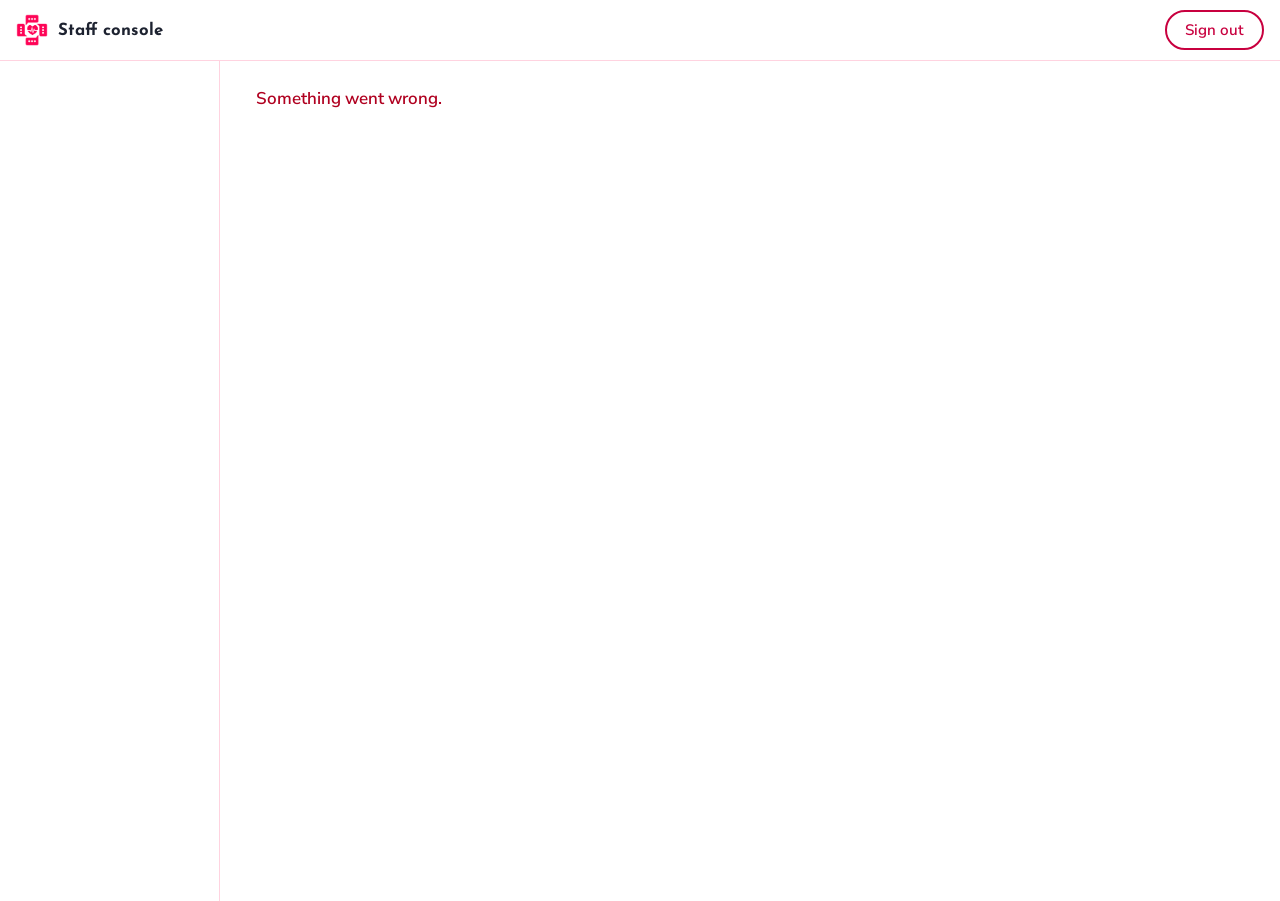
==== commit a27073c3: "Add the platform's own staff login (replaces Cloudflare Access) - Branded login and first-run set-up" ====
--- a/admin/index.html
+++ b/admin/index.html
@@ -18,6 +18,7 @@
     <button class="c-menu btn btn-ghost btn-small" type="button" id="menu-btn" aria-expanded="false" aria-controls="c-nav">Menu</button>
     <a class="c-brand" href="#/dashboard"><img src="../assets/logo-icon.png" alt="" width="32" height="32"><span>Staff console</span></a>
     <p class="c-who" id="who"></p>
+    <button class="btn btn-ghost btn-small" type="button" id="signout">Sign out</button>
   </header>
   <div class="c-body">
     <nav class="c-nav" id="c-nav" aria-label="Console"></nav>
--- a/admin/admin.css
+++ b/admin/admin.css
@@ -89,3 +89,5 @@
 }
 @media (prefers-reduced-motion: reduce) { .c-toast { transition: none; } }
 .c-form textarea { width: 100%; padding: 9px 12px; border: 1.5px solid var(--field-border); border-radius: 10px; background: var(--field-bg); color: var(--ink); font: inherit; margin-bottom: 8px; }
+.c-codes { list-style: none; padding: 0; margin: 12px 0; display: grid; grid-template-columns: repeat(auto-fill, minmax(160px, 1fr)); gap: 8px; }
+.c-codes code, .c-key { padding: 6px 10px; border-radius: 8px; background: var(--pink-tint); border: 1px solid var(--pink-line); font-size: 1rem; letter-spacing: .04em; overflow-wrap: anywhere; }
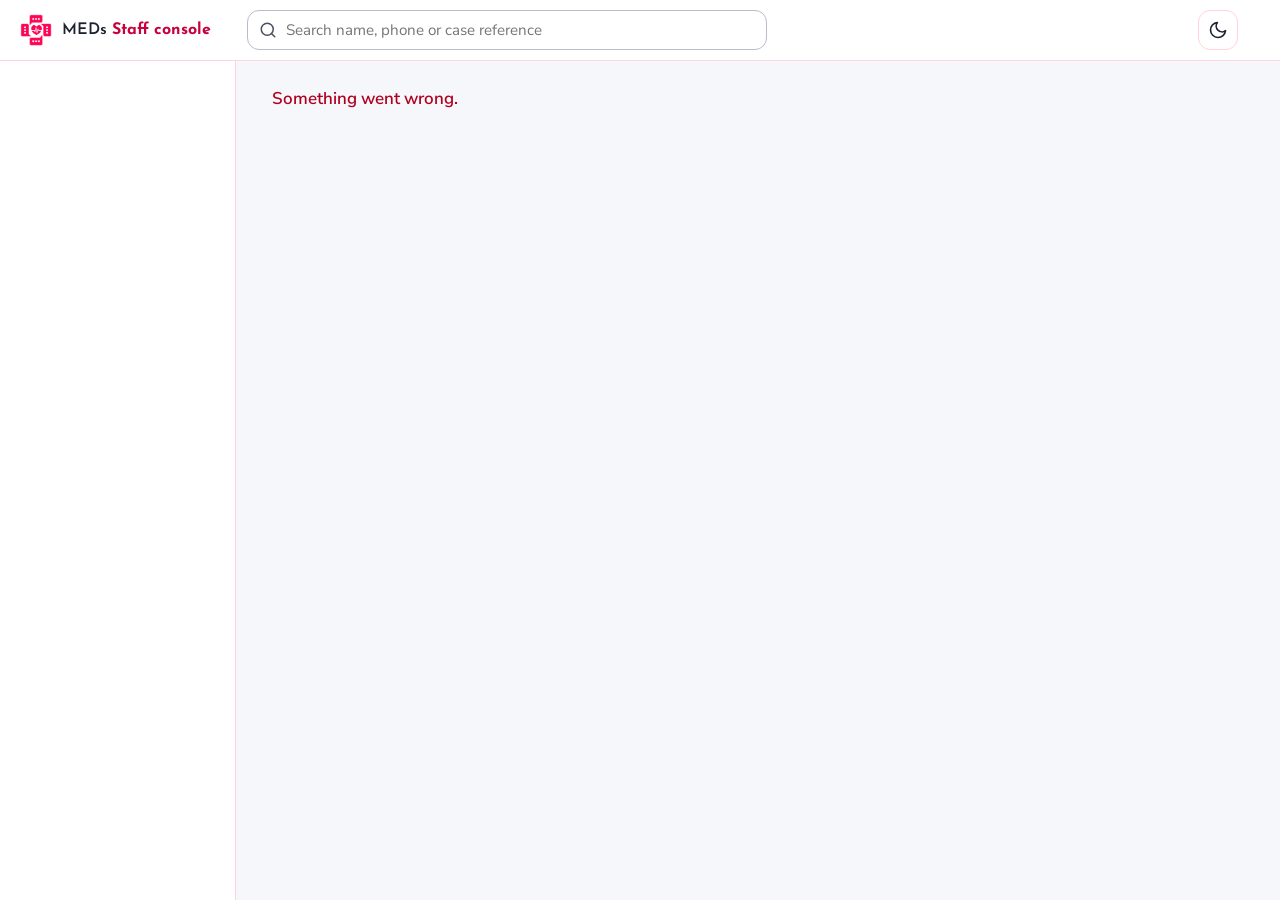
==== commit 42619b68: "Redesign the staff console: shell, search, dashboard, board, calendar, reports - New app shell: grou" ====
--- a/admin/index.html
+++ b/admin/index.html
@@ -6,8 +6,8 @@
   <meta name="robots" content="noindex, nofollow">
   <title>Staff console | MEDs Specialists Connect</title>
   <link rel="icon" type="image/png" href="../assets/logo-icon.png">
-  <link rel="stylesheet" href="../styles.css?v=7">
-  <link rel="stylesheet" href="admin.css?v=7">
+  <link rel="stylesheet" href="../styles.css?v=8">
+  <link rel="stylesheet" href="admin.css?v=8">
   <script>
     try { var t = localStorage.getItem('theme'); if (t === 'light' || t === 'dark') document.documentElement.setAttribute('data-theme', t); } catch (e) {}
   </script>
@@ -15,19 +15,26 @@
 <body class="console">
   <a class="skip" href="#view">Skip to content</a>
   <header class="c-bar">
-    <button class="c-menu btn btn-ghost btn-small" type="button" id="menu-btn" aria-expanded="false" aria-controls="c-nav">Menu</button>
-    <a class="c-brand" href="#/dashboard"><img src="../assets/logo-icon.png" alt="" width="32" height="32"><span>Staff console</span></a>
-    <p class="c-who" id="who"></p>
-    <button class="btn btn-ghost btn-small" type="button" id="signout">Sign out</button>
+    <button class="c-menu c-iconbtn" type="button" id="menu-btn" aria-expanded="false" aria-controls="c-nav" aria-label="Menu"></button>
+    <a class="c-brand" href="#/dashboard"><img src="../assets/logo-icon.png" alt="" width="32" height="32"><span>MEDs <b>Staff console</b></span></a>
+    <div class="c-search" role="search">
+      <label class="sr" for="gsearch">Search cases, clients and providers</label>
+      <span class="c-search-ic" id="search-ic"></span>
+      <input id="gsearch" type="search" placeholder="Search name, phone or case reference" autocomplete="off" maxlength="60">
+      <div class="c-results" id="gresults" aria-live="polite" hidden></div>
+    </div>
+    <button class="c-iconbtn" type="button" id="theme-btn" aria-label="Switch to night mode"></button>
+    <div class="c-user"><span id="who-av"></span><p class="c-who" id="who"></p></div>
   </header>
   <div class="c-body">
     <nav class="c-nav" id="c-nav" aria-label="Console"></nav>
     <main id="view" class="c-view" tabindex="-1"><p class="c-note" role="status">Loading…</p></main>
   </div>
   <div class="c-toast" id="toast" role="status" aria-live="polite"></div>
-  <script src="core.js?v=7"></script>
-  <script src="pages-work.js?v=7"></script>
-  <script src="pages-admin.js?v=7"></script>
-  <script src="start.js?v=7"></script>
+  <script src="core.js?v=8"></script>
+  <script src="pages-work.js?v=8"></script>
+  <script src="pages-insight.js?v=8"></script>
+  <script src="pages-admin.js?v=8"></script>
+  <script src="start.js?v=8"></script>
 </body>
 </html>
--- a/admin/admin.css
+++ b/admin/admin.css
@@ -1,16 +1,118 @@
-/* Staff console. Uses the same colours and fonts as the public site, in day and night mode. */
-body.console { background: var(--bg); }
-.c-bar { display: flex; align-items: center; gap: 12px; padding: 10px 16px; border-bottom: 1px solid var(--pink-line); background: var(--surface); position: sticky; top: 0; z-index: 20; }
-.c-brand { display: flex; align-items: center; gap: 10px; color: var(--ink); text-decoration: none; font: 700 1.05rem var(--font-head); }
-.c-who { margin: 0 0 0 auto; color: var(--ink-soft); font-size: .88rem; text-align: right; }
+/* Staff console. Same colours and fonts as the public site, in day and night mode. */
+:root { --c-page: #f6f7fb; --c-shadow: 0 1px 2px rgba(20, 24, 40, .06), 0 2px 8px rgba(20, 24, 40, .04); --c-warn-bg: #fff4f6; --c-gap: 16px; }
+@media (prefers-color-scheme: dark) { :root:not([data-theme="light"]) { --c-page: #0b0d13; --c-shadow: none; --c-warn-bg: #2a1620; } }
+:root[data-theme="dark"] { --c-page: #0b0d13; --c-shadow: none; --c-warn-bg: #2a1620; }
+body.console { background: var(--c-page); color: var(--ink); }
+.sr { position: absolute; width: 1px; height: 1px; overflow: hidden; clip: rect(0 0 0 0); white-space: nowrap; }
+
+/* top bar */
+.c-bar { display: flex; align-items: center; gap: 12px; padding: 10px 20px; border-bottom: 1px solid var(--pink-line); background: var(--surface); position: sticky; top: 0; z-index: 30; }
+.c-brand { display: flex; align-items: center; gap: 10px; color: var(--ink); text-decoration: none; font: 600 1rem var(--font-head); white-space: nowrap; }
+.c-brand b { font-weight: 700; color: var(--accent); }
+.c-iconbtn { display: inline-flex; align-items: center; justify-content: center; width: 40px; height: 40px; border-radius: 12px; border: 1px solid var(--pink-line); background: transparent; color: var(--ink); cursor: pointer; flex: none; }
+.c-iconbtn:hover { background: var(--pink-tint); }
+.c-iconbtn:focus-visible, .c-nav a:focus-visible, .c-nav-out:focus-visible, .c-view a:focus-visible, .c-kcard:focus-visible, .c-seg button:focus-visible { outline: 3px solid var(--accent); outline-offset: 2px; }
 .c-menu { display: none; }
-.c-body { display: grid; grid-template-columns: 220px minmax(0, 1fr); min-height: calc(100vh - 60px); }
-.c-nav { display: flex; flex-direction: column; gap: 2px; padding: 16px 10px; border-right: 1px solid var(--pink-line); background: var(--surface); }
-.c-nav a { padding: 10px 14px; border-radius: 10px; color: var(--ink); text-decoration: none; font-weight: 600; }
-.c-nav a:hover { background: var(--pink-tint); }
-.c-nav a[aria-current="page"] { background: var(--pink-tint); color: var(--accent); box-shadow: inset 3px 0 0 var(--pink); }
-.c-view { padding: 24px clamp(16px, 3vw, 36px) 80px; max-width: 1200px; outline: none; }
-.c-view h1 { font-size: 1.7rem; margin: 0 0 14px; }
+.c-search { position: relative; flex: 1; max-width: 520px; margin: 0 auto 0 24px; }
+.c-search input { width: 100%; height: 40px; padding: 0 14px 0 38px; border: 1.5px solid var(--field-border); border-radius: 12px; background: var(--field-bg); color: var(--ink); font: inherit; font-size: .95rem; }
+.c-search input:focus-visible { outline: 3px solid var(--accent); outline-offset: 1px; }
+.c-search-ic { position: absolute; left: 12px; top: 11px; color: var(--ink-soft); pointer-events: none; display: inline-flex; }
+.c-results { position: absolute; left: 0; right: 0; top: 46px; max-height: 70vh; overflow-y: auto; padding: 8px; background: var(--surface); border: 1px solid var(--pink-line); border-radius: 14px; box-shadow: 0 12px 32px rgba(0, 0, 0, .18); }
+.c-results ul { list-style: none; margin: 0; padding: 0; }
+.c-results a { display: flex; flex-direction: column; padding: 8px 10px; border-radius: 10px; color: var(--ink); text-decoration: none; }
+.c-results a:hover, .c-results a:focus-visible { background: var(--pink-tint); }
+.c-results small { color: var(--ink-soft); }
+.c-res-h { margin: 6px 10px 2px; font-size: .75rem; letter-spacing: .06em; text-transform: uppercase; color: var(--ink-soft); }
+.c-user { display: flex; align-items: center; gap: 10px; }
+.c-who { margin: 0; color: var(--ink-soft); font-size: .85rem; max-width: 220px; line-height: 1.25; }
+.c-avatar { display: inline-flex; align-items: center; justify-content: center; width: 28px; height: 28px; border-radius: 50%; background: var(--pink-tint); border: 1px solid var(--pink-line); color: var(--accent); font: 700 .7rem var(--font-body); flex: none; }
+.c-user .c-avatar { width: 36px; height: 36px; font-size: .8rem; }
+
+/* sidebar */
+.c-body { display: grid; grid-template-columns: 236px minmax(0, 1fr); min-height: calc(100vh - 61px); }
+.c-nav { display: flex; flex-direction: column; gap: 2px; padding: 14px 12px 20px; border-right: 1px solid var(--pink-line); background: var(--surface); position: sticky; top: 61px; align-self: start; height: calc(100vh - 61px); overflow-y: auto; }
+.c-nav-h { margin: 14px 12px 4px; font-size: .72rem; letter-spacing: .08em; text-transform: uppercase; color: var(--ink-soft); font-weight: 700; }
+.c-nav-h:first-child { margin-top: 2px; }
+.c-nav a, .c-nav-out { display: flex; align-items: center; gap: 12px; padding: 9px 12px; border-radius: 10px; color: var(--ink); text-decoration: none; font-weight: 600; font-size: .95rem; border: 0; background: transparent; cursor: pointer; font-family: inherit; text-align: left; width: 100%; }
+.c-nav svg { flex: none; color: var(--ink-soft); }
+.c-nav a:hover, .c-nav-out:hover { background: var(--pink-tint); }
+.c-nav a[aria-current="page"] { background: var(--pink-tint); color: var(--accent); }
+.c-nav a[aria-current="page"] svg { color: var(--accent); }
+.c-nav-out { margin-top: auto; color: var(--ink-soft); }
+
+/* page */
+.c-view { padding: 24px clamp(16px, 3vw, 36px) 80px; max-width: 1240px; outline: none; }
+.c-view h1 { font-size: 1.7rem; margin: 0; }
+.c-pagehead { display: flex; flex-wrap: wrap; align-items: flex-end; justify-content: space-between; gap: 12px; margin: 0 0 22px; }
+.c-pagehead .c-sub { margin: 4px 0 0; font-size: .95rem; }
+.c-pagehead .c-actions { margin: 0; align-items: center; }
+.c-panel { background: var(--surface); border: 1px solid var(--pink-line); border-radius: var(--radius); padding: 18px 20px; box-shadow: var(--c-shadow); }
+.c-panel > header { display: flex; align-items: center; justify-content: space-between; gap: 8px; margin-bottom: 12px; }
+.c-panel h2 { margin: 0; font-size: 1.05rem; }
+.c-panel > p:last-child { margin-bottom: 0; }
+.c-panel .c-tablewrap { border: 0; border-radius: 0; background: transparent; }
+.c-grid2 { display: grid; grid-template-columns: repeat(2, minmax(0, 1fr)); gap: var(--c-gap); margin: var(--c-gap) 0; align-items: start; }
+.c-stack { display: grid; gap: var(--c-gap); }
+
+/* key figures and attention list */
+.c-kpis { display: grid; grid-template-columns: repeat(auto-fill, minmax(210px, 1fr)); gap: var(--c-gap); margin: 0 0 var(--c-gap); }
+.c-kpi { display: flex; align-items: center; gap: 14px; padding: 16px 18px; background: var(--surface); border: 1px solid var(--pink-line); border-radius: var(--radius); box-shadow: var(--c-shadow); }
+.c-kpi-ic { display: inline-flex; align-items: center; justify-content: center; width: 44px; height: 44px; border-radius: 12px; background: var(--pink-tint); color: var(--accent); flex: none; }
+.c-kpi.good .c-kpi-ic { color: var(--ok); }
+.c-kpi.warn { border-color: var(--err); }
+.c-kpi.warn .c-kpi-ic { color: var(--err); }
+.c-kpi-n { font: 700 1.45rem/1.15 var(--font-head); }
+.c-kpi-l { color: var(--ink-soft); font-size: .86rem; }
+.c-attn { list-style: none; margin: 0 0 var(--c-gap); padding: 0; display: grid; gap: 8px; }
+.c-view .c-attn a { display: flex; align-items: center; gap: 12px; padding: 12px 16px; border-radius: 12px; background: var(--surface); border: 1px solid var(--pink-line); color: var(--ink); text-decoration: none; font-weight: 600; }
+.c-view .c-attn li.warn a { background: var(--c-warn-bg); border-color: var(--err); }
+.c-attn li.warn svg:first-child { color: var(--err); }
+.c-view .c-attn a span { flex: 1; }
+.c-view .c-attn a:hover { filter: brightness(.98); }
+.c-allclear { display: flex; align-items: center; gap: 10px; margin: 0 0 var(--c-gap); padding: 12px 16px; border-radius: 12px; border: 1px solid var(--ok); color: var(--ok); font-weight: 600; }
+
+/* charts */
+.c-bars { list-style: none; margin: 0; padding: 0; display: grid; gap: 10px; }
+.c-bars li { display: grid; grid-template-columns: minmax(90px, 34%) 1fr auto; gap: 10px; align-items: center; font-size: .92rem; }
+.c-bar-t { height: 10px; border-radius: 999px; background: var(--pink-tint); overflow: hidden; }
+.c-bar-f { display: block; height: 100%; border-radius: 999px; background: var(--btn); }
+.c-bar-v { font-weight: 700; font-variant-numeric: tabular-nums; }
+.c-cols-chart { list-style: none; margin: 0; padding: 0; display: grid; grid-template-columns: repeat(auto-fit, minmax(40px, 1fr)); gap: 12px; align-items: end; height: 190px; }
+.c-cols-chart li { display: grid; grid-template-rows: auto 1fr auto; gap: 6px; height: 100%; text-align: center; }
+.c-col-t { display: flex; align-items: flex-end; border-radius: 8px 8px 0 0; background: var(--pink-tint); }
+.c-col-f { display: block; width: 100%; background: var(--btn); border-radius: 8px 8px 0 0; }
+.c-col-v { font-size: .78rem; font-weight: 700; font-variant-numeric: tabular-nums; }
+.c-col-l { font-size: .8rem; color: var(--ink-soft); }
+
+/* calendar */
+.c-calbar { display: flex; align-items: center; gap: 10px; margin: 0 0 12px; }
+.c-calbar h2 { margin: 0 8px 0 4px; min-width: 9ch; font-size: 1.25rem; }
+.c-cal { display: grid; grid-template-columns: repeat(7, minmax(0, 1fr)); gap: 1px; background: var(--pink-line); border: 1px solid var(--pink-line); border-radius: var(--radius); overflow: hidden; margin-bottom: 24px; }
+.c-cal-h { background: var(--pink-tint); padding: 8px; text-align: center; font-size: .78rem; font-weight: 700; color: var(--ink-soft); }
+.c-cal-d, .c-cal-x { background: var(--surface); min-height: 104px; padding: 6px; display: flex; flex-direction: column; gap: 3px; }
+.c-cal-x { background: var(--c-page); }
+.c-cal-d.today { box-shadow: inset 0 0 0 2px var(--pink); }
+.c-cal-n { font-weight: 700; font-size: .85rem; color: var(--ink-soft); }
+.c-cal-d.today .c-cal-n { color: var(--accent); }
+.c-cal-e { display: block; padding: 2px 6px; border-radius: 6px; background: var(--pink-tint); border-left: 3px solid var(--field-border); font-size: .78rem; line-height: 1.3; color: var(--ink); text-decoration: none; overflow: hidden; text-overflow: ellipsis; white-space: nowrap; }
+.c-cal-e.good { border-left-color: var(--ok); }
+.c-cal-e.warn { border-left-color: var(--err); text-decoration: line-through; }
+
+/* case board */
+.c-seg { display: inline-flex; border: 1.5px solid var(--field-border); border-radius: 12px; overflow: hidden; }
+.c-seg button { display: inline-flex; align-items: center; gap: 6px; padding: 0 14px; height: 38px; border: 0; background: transparent; color: var(--ink); font: 600 .9rem var(--font-body); cursor: pointer; }
+.c-seg button[aria-pressed="true"] { background: var(--btn); color: #fff; }
+.c-board { display: grid; grid-template-columns: repeat(4, minmax(210px, 1fr)); gap: var(--c-gap); overflow-x: auto; padding-bottom: 8px; align-items: start; }
+.c-kcol { background: color-mix(in srgb, var(--pink-tint) 55%, transparent); border: 1px solid var(--pink-line); border-radius: var(--radius); padding: 12px; display: grid; gap: 10px; }
+.c-kcol h2 { margin: 0 0 2px; font-size: .95rem; display: flex; justify-content: space-between; align-items: center; }
+.c-count { display: inline-flex; min-width: 24px; justify-content: center; padding: 1px 8px; border-radius: 999px; background: var(--surface); border: 1px solid var(--pink-line); font-size: .8rem; }
+.c-view .c-kcard { display: grid; gap: 6px; padding: 12px; background: var(--surface); border: 1px solid var(--pink-line); border-radius: 12px; color: var(--ink); text-decoration: none; box-shadow: var(--c-shadow); }
+.c-view .c-kcard:hover { border-color: var(--pink); }
+.c-view .c-kcard.urgent { border-left: 4px solid var(--err); }
+.c-ktags { display: flex; flex-wrap: wrap; gap: 4px; }
+.c-knext { font-size: .85rem; }
+.c-kfoot { display: flex; align-items: center; gap: 8px; margin-top: 2px; }
+
 .c-sec { margin: 26px 0; }
 .c-sec h2 { font-size: 1.15rem; margin: 0 0 10px; }
 .c-note { color: var(--ink-soft); }
@@ -76,18 +178,29 @@
 
 .c-toast { position: fixed; left: 50%; bottom: 20px; transform: translateX(-50%); max-width: min(92vw, 520px); padding: 12px 18px; border-radius: 12px; background: var(--ink); color: var(--bg); font-weight: 600; opacity: 0; pointer-events: none; transition: opacity .2s; z-index: 50; }
 .c-toast.show { opacity: 1; }
-.c-toast.bad { background: var(--err); color: #fff; }
-
+.c-toast.bad { background: #b00020; color: #fff; }
+
+@media (max-width: 960px) {
+  .c-grid2 { grid-template-columns: minmax(0, 1fr); }
+  .c-search { margin-left: 8px; }
+  .c-brand span { display: none; }
+}
 @media (max-width: 860px) {
   .c-body { grid-template-columns: minmax(0, 1fr); }
   .c-menu { display: inline-flex; }
-  .c-nav { display: none; position: absolute; left: 0; right: 0; top: 100%; border-right: 0; border-bottom: 1px solid var(--pink-line); box-shadow: 0 10px 20px rgba(0, 0, 0, .12); }
+  .c-bar { position: relative; padding: 8px 12px; gap: 8px; }
+  .c-nav { display: none; position: absolute; left: 0; right: 0; top: 100%; z-index: 40; height: auto; max-height: calc(100vh - 70px); border-right: 0; border-bottom: 1px solid var(--pink-line); box-shadow: 0 12px 24px rgba(0, 0, 0, .18); }
   .c-nav.open { display: flex; }
-  .c-cols, .c-row2 { grid-template-columns: 1fr; }
+  .c-cols, .c-row2 { grid-template-columns: minmax(0, 1fr); }
   .c-who { display: none; }
-  .c-bar { position: relative; }
+  .c-board { grid-template-columns: repeat(4, 80vw); }
+  .c-cal-d, .c-cal-x { min-height: 64px; }
+  .c-cal-e b { display: none; }
+  .c-bars li { grid-template-columns: minmax(70px, 36%) 1fr auto; }
 }
 @media (prefers-reduced-motion: reduce) { .c-toast { transition: none; } }
 .c-form textarea { width: 100%; padding: 9px 12px; border: 1.5px solid var(--field-border); border-radius: 10px; background: var(--field-bg); color: var(--ink); font: inherit; margin-bottom: 8px; }
 .c-codes { list-style: none; padding: 0; margin: 12px 0; display: grid; grid-template-columns: repeat(auto-fill, minmax(160px, 1fr)); gap: 8px; }
 .c-codes code, .c-key { padding: 6px 10px; border-radius: 8px; background: var(--pink-tint); border: 1px solid var(--pink-line); font-size: 1rem; letter-spacing: .04em; overflow-wrap: anywhere; }
+
+.c-kcard strong { font-size: .98rem; line-height: 1.3; }
